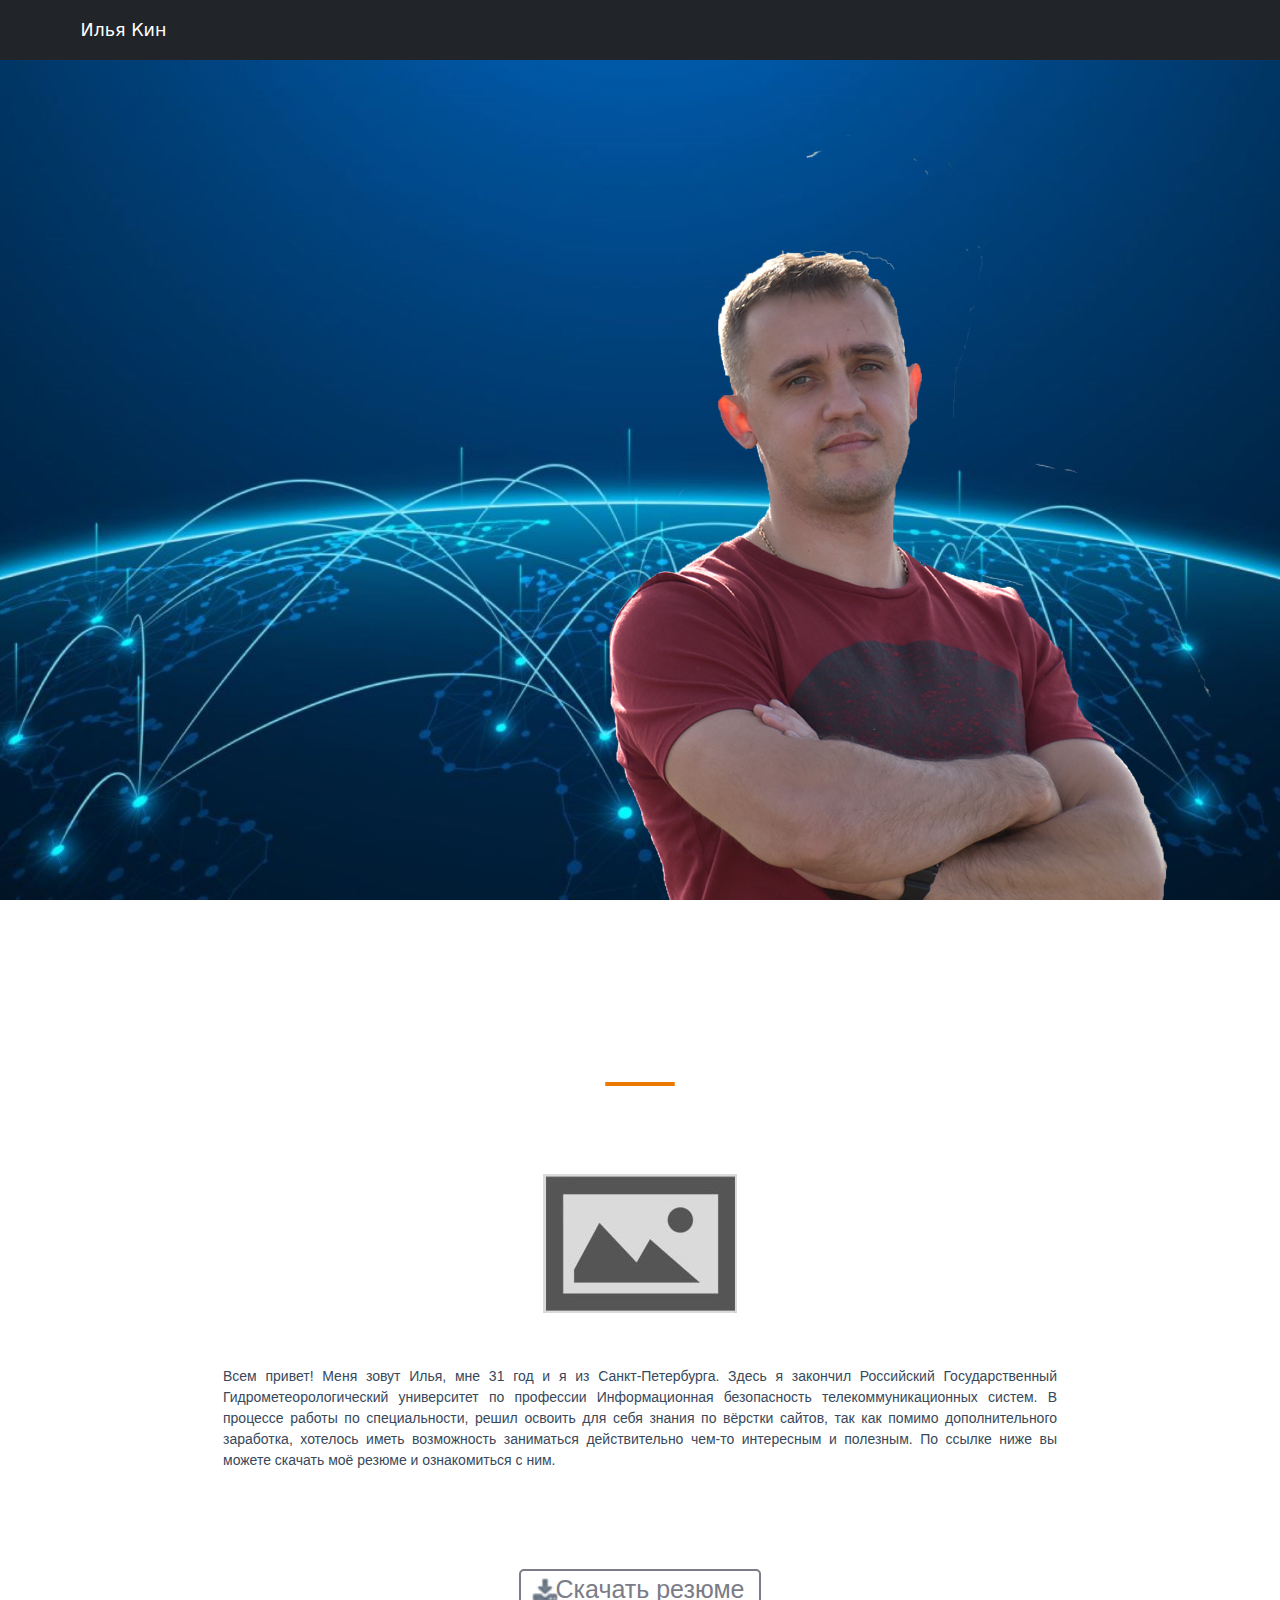
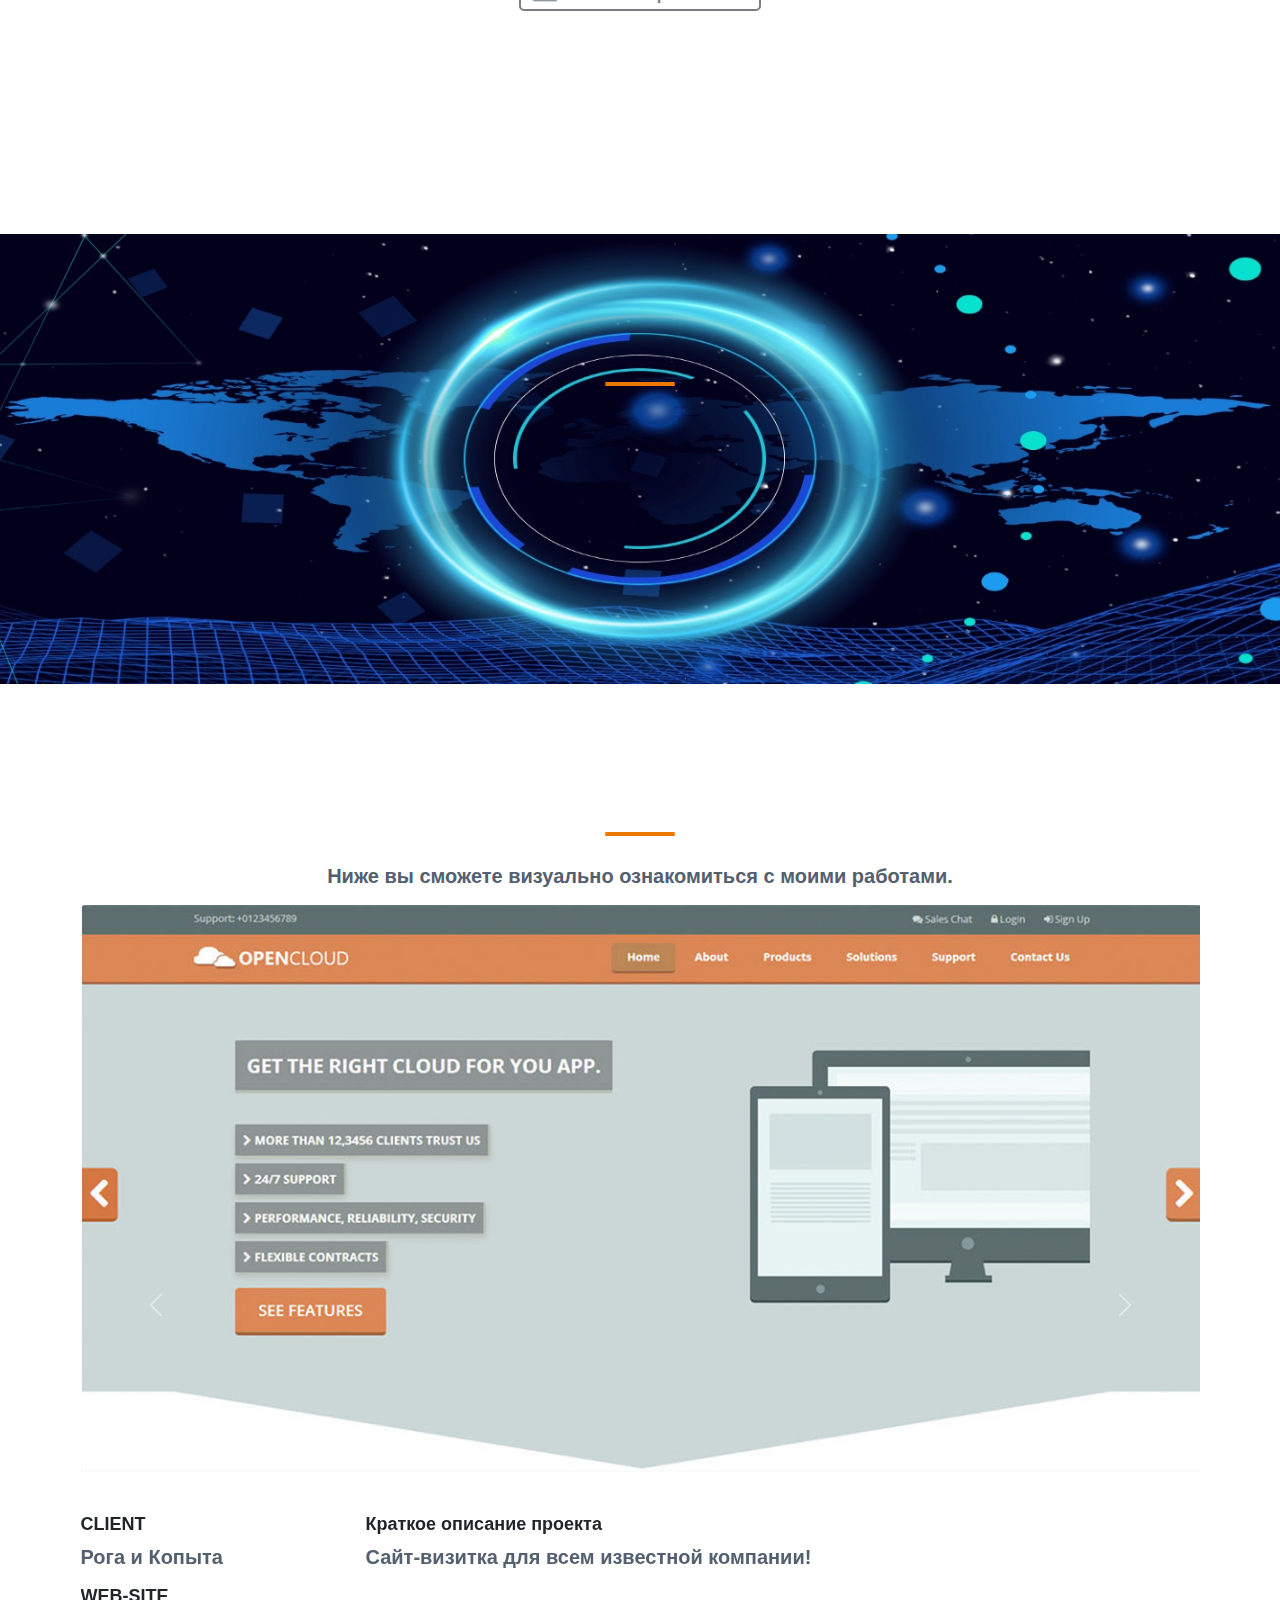
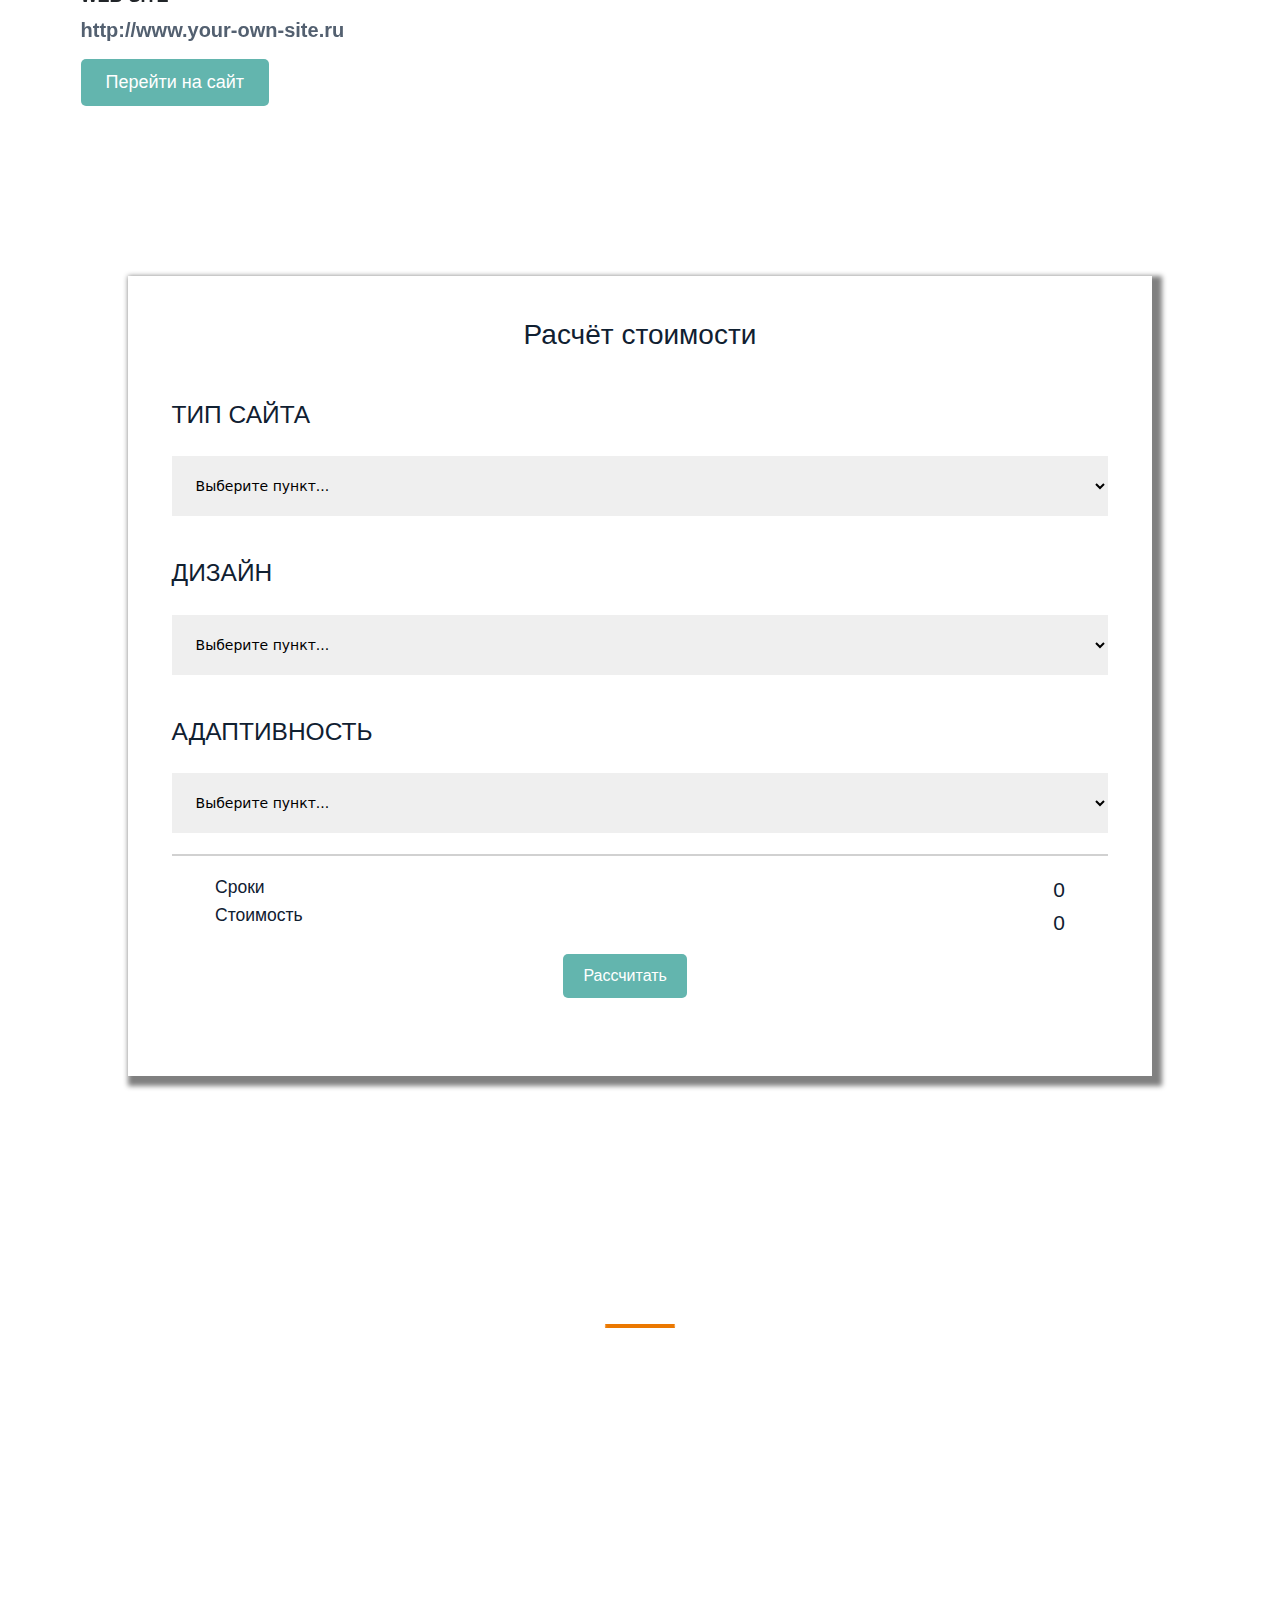
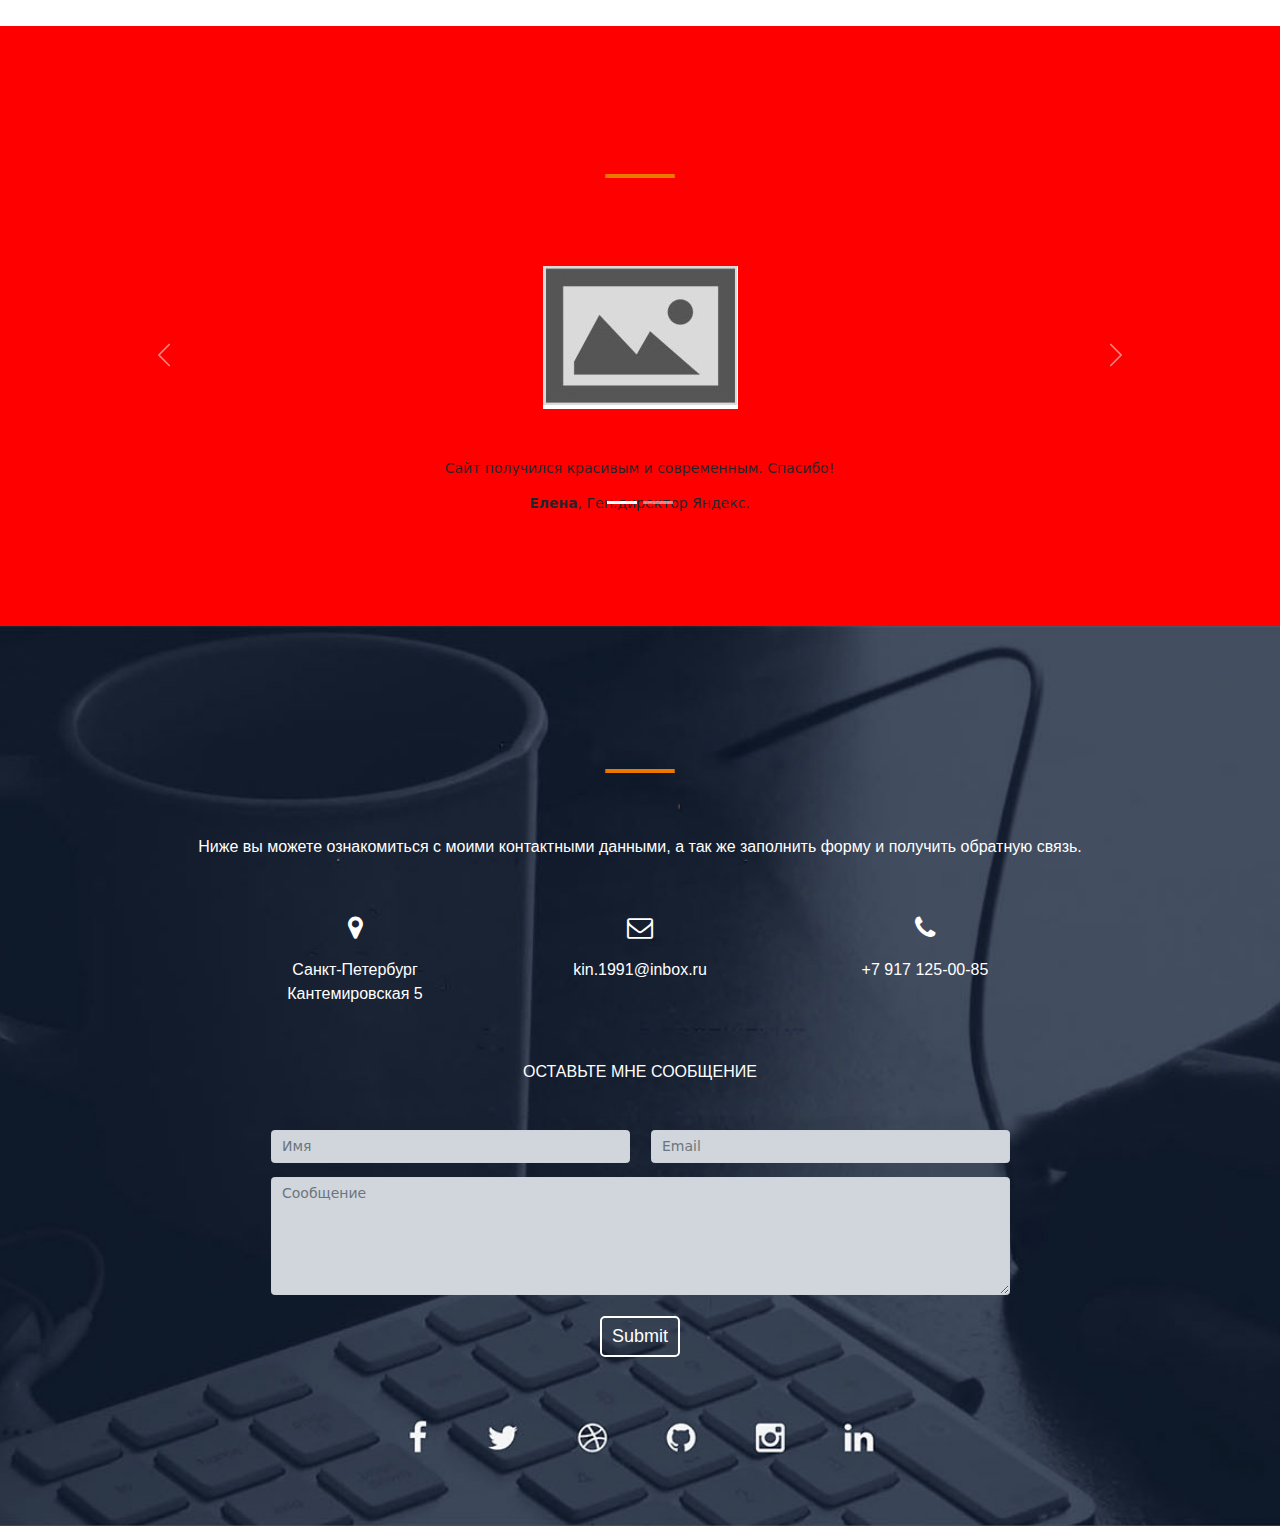
==== visit/index.html @ 59da2118 "cont" ====
<!DOCTYPE html>
<html lang="en">
<head>
    <meta charset="UTF-8">
    <meta name = "description" content = "Это моя первая страница">
    <title>Визитка</title>
    <link rel="stylesheet" href="css/reset.css">
    <link rel="stylesheet" href="css/bootstrap.min.css">
    <link rel="stylesheet" href="css/font-awesome.min.css">
    <link rel="stylesheet" href="css/magnific-popup.css">
    <link rel="stylesheet" href="css/animate.min.css">
    <link rel="stylesheet" href="css/style.css">
    <link rel="stylesheet" href="css/my_icons.css">
</head>
<body>
 
<header>
 <nav class="navbar menu navbar-expand-lg navbar-dark bg-dark fixed-top">
  <div class="container">
    <a class="navbar-brand active" href="#">Илья Кин</a>
    <button class="navbar-toggler" type="button" data-bs-toggle="collapse" data-bs-target="#navbarNav" aria-controls="navbarNav" aria-expanded="false" aria-label="Toggle navigation">
      <span class="navbar-toggler-icon"></span>
    </button>
    <div class="collapse navbar-collapse justify-content-end" id="navbarNav">
      <ul class="navbar-nav">
        <li class="nav-item">
          <a class="nav-link" href="#aboutme">Обо мне</a>
        </li>
        <li class="nav-item">
          <a class="nav-link" href="#services">Услуги</a>
        </li>
        <li class="nav-item">
          <a class="nav-link" href="#examples">Кейс</a>
        </li>
        <li class="nav-item">
          <a class="nav-link" href="#price">Прайс</a>
        </li>
        <li class="nav-item">
          <a class="nav-link" href="#feedback">Отзывы</a>
        </li>
        <li class="nav-item">
          <a class="nav-link" href="#contacts">Контакты</a>
        </li>
  
      </ul>
      </div>
    </div>
</nav>
  </header>
   <main> 
   <section class="main">
       <div class="container h-100"><div class="row align-items-center h-100 ">
           <div class="col-lg-6 mt-5 pt-5">
            <div class="title_container mt-5">
                <h1>Привет<br>Я Илья Кин</h1>
                <h4>Фулл стек веб-разработчик</h4>
                  <div class="row justify-content-center">
                  <form action="#aboutme" class="col-xxl-3 col-xl-4 mt-5 ">
                   <button>Обо мне</button>
                  </form>
        
                   <form action="#examples" class="col-xxl-3 col-xl-4 mt-5 ">
                   <button>Мои работы</button>
                  </form>
                  </div>   
            </div>

           </div>
       </div></div>
   </section>
    </main>
    

<button type="button" class="btn btn-primary modal-button" data-bs-toggle="modal" data-bs-target="#myModal">
  Launch demo modal
</button>

<div class="modal fade" id="myModal" tabindex="-1" aria-labelledby="exampleModalLabel" aria-hidden="true">
  <div class="modal-dialog modal-dialog-centered">
    <div class="modal-content">
      <div class="modal-header">
        <h5 class="modal-title" id="exampleModalLabel">Подожди, не уходи!</h5>
        <button type="button" class="btn-close" data-bs-dismiss="modal" aria-label="Close"></button>
      </div>
      <div class="modal-body">
        Не спеши уходить! Заполни форму для обратной связи и получи скидку на первый заказ!
      </div>
      <div class="modal-footer">
        <button type="button" class="btn btn-primary" data-bs-dismiss="modal">Ок</button>
      </div>
    </div>
  </div>
</div>
    <section class="about h-100 section" id="aboutme">
        <div class="container">
          <div class="row justify-content-center">
           <div class="col-xxl-2 mt-5 text-center">
            <div class="header mt-5 wow animate__animated animate__shakeX">ОБО МНЕ</div></div>  
         </div>
              <div class="row justify-content-center ">
              <div class="col-xxl-2 mt-3 text-center">
              <img class="underline mt-2" src="img\underline.png" alt="Упс"></div>
          </div>
          
          <div class="row justify-content-center  mt-5">
             <div class="col-xxl-2 text-center">
              <img class="about-foto mt-5 mb-2 animation-later image-link" src="img/default.jpg" data-src="img\foto1.jpg" href="img\foto1.jpg" alt="Упс">
          </div>
          </div>
          <div class="row justify-content-center">
             <div class="col-xxl-8 col-xl-9 col-lg-10 col-12  mt-5 text-around">
              <p align="justify">Всем привет! Меня зовут Илья, мне 31 год и я из Санкт-Петербурга. Здесь я закончил Российский Государственный Гидрометеорологический
              университет по профессии Информационная безопасность телекоммуникационных систем. В процессе работы по специальности, решил освоить
              для себя знания по вёрстки сайтов, так как помимо дополнительного заработка, хотелось иметь возможность заниматься действительно чем-то 
              интересным и полезным. По ссылке ниже вы можете скачать моё резюме и ознакомиться с ним.</p>
          </div>
        
          </div>
          <div class="row justify-content-center mt-5 "> <div class="col-xxl-3 mt-5 text-center"><button>Скачать резюме</button></div></div>
         </div>
    </section>
    
    <section class="skills h-50 section" id="services">
        <div class="container">
        
        <div class="row justify-content-center">
         <div class="col-xxl-2 mt-5 text-center">
            <div class="header_custom mt-5 wow animate__animated animate__shakeX">ЧТО Я УМЕЮ</div></div>  
         </div>
         
          <div class="row justify-content-center">
              <div class="col-xxl-2 mt-3 text-center">
              <img class="underline mt-2" src="img\underline.png" alt="Упс"></div>
          </div>
          
          <ul class="row justify-content-around mt-5 animation-custom-ul">
              <li class="col-3 text-center mt-5"><img src="img\note1.png" alt="Упс"><h2>Веб-дизайн</h2><p>Раработка дизайна вашего будущего сайта</p></li>
              <li class="col-3 text-center mt-5"><img src="img\scobki.png" alt="Упс"><h2>Разработка</h2><p>Вёрстка сайта с использование всех новейших API</p></li>
              <li class="col-3 text-center mt-5"><img src="img\racket.png" alt="Упс"><h2>CEO-оптимизация</h2><p>Поднятие вашего сайта в ТОПы поисковых систем</p></li>
              <li class="col-3 text-center mt-5"><img src="img\gramophon.png" alt="Упс"><h2>Маркетинг</h2><p>Реклама вышего сайта на сторонних площадках</p></li>
          </ul>
        </div>
    </section>
    
    <section class="examples section" id="examples">
        <div class="container">
            <div class="row justify-content-center">
         <div class="col-xxl-2 mt-5 text-center">
            <div class="header mt-5 wow animate__animated animate__shakeX">КЕЙСЫ</div></div>  
         </div>
         
          <div class="row justify-content-center">
              <div class="col-xxl-2 mt-3 text-center">
              <img class="underline mt-2" src="img\underline.png" alt="Упс"></div>
          </div>
          
          <div class="row justify-content-center"><div class="col-xxl-8 text-center mt-4">
             <p>Ниже вы сможете визуально ознакомиться с моими работами.</p>  
          </div></div>
          
    <div class="row">
        <div id="carouselExampleControls" class="carousel slide" data-bs-ride="carousel">
          <div class="carousel-inner">
            <div class="carousel-item active">
              <img src="img/workplace.jpg" class="d-block w-100 image-link" href="img/workplace.jpg" alt="...">
               <div class="row mt-5">
             <div class="col-3"><h3>CLIENT</h3><p>Рога и Копыта</p>
             <h3>WEB-SITE</h3><p>http://www.your-own-site.ru</p>
             <form action="http://www.google.com" target="_blank">
             <button class="site">Перейти на сайт</button>
             </form>
             </div>
             <div class="col-xxl-8 col-lg-9 offset-xxl-1"><h3>Краткое описание проекта</h3>
             <p>Сайт-визитка для всем известной компании!</p></div>
         </div>
            </div>
            <div class="carousel-item">
              <img src="img/case.jpg" class="d-block w-100 image-link" href="img/case.jpg" alt="...">
              <div class="row mt-5">
             <div class="col-3"><h3>CLIENT</h3><p>Яндекс</p>
             <h3>WEB-SITE</h3><p>http://www.yandex.ru</p>
             <form action="http://www.yandex.ru" target="_blank">
             <button class="site">Перейти на сайт</button>
             </form>
             </div>
             <div class="col-xxl-8 col-lg-9 offset-xxl-1"><h3>Краткое описание проекта</h3>
             <p>Сайт-визитка для всем известной компании!</p></div>
         </div>
            </div>
          </div>
          <button class="carousel-control-prev" type="button" data-bs-target="#carouselExampleControls"  data-bs-slide="prev">
            <span class="carousel-control-prev-icon" aria-hidden="true"></span>
            <span class="visually-hidden">Предыдущий</span>
          </button>
          <button class="carousel-control-next" type="button" data-bs-target="#carouselExampleControls"  data-bs-slide="next">
            <span class="carousel-control-next-icon" aria-hidden="true"></span>
            <span class="visually-hidden">Следующий</span>
          </button>
        </div>
         </div>
           
        </div>
    </section>
    
    <section class="price section" id="price">
    <div class="container"><div class="row h-100 justify-content-center mt-5"><div class="col-xxl-10 col-11">
               <div class="price-form">
                <div class="row justify-content-center">
                    <div class="col-xxl-4 text-center mt-5 mb-5"><h2>Расчёт стоимости</h2></div>
                </div>
                <div class="row justify-content-center"><div class="col-xxl-10 col-11  mb-4"> 
                     <h3>ТИП САЙТА</h3>
                      <select class="selector" name="type_site" id="typ_site">
                       <option disabled selected>Выберите пункт...</option>
                        <option value="1">Визитка</option>
                        <option value="2" >Онлайн-магазин</option>
                 </select>
                                   
                  <h3 class="mt-5">ДИЗАЙН</h3>
                <select class="selector" name="type_site" id="design_site">
                <option disabled selected>Выберите пункт...</option>
            <option value="1">Модерн</option>
            <option value="2">Олд-скул</option>
                </select>
                                                   
                  <h3 class="mt-5">АДАПТИВНОСТЬ</h3>
                <select class="selector" name="type_site" id="cross_site">
                <option disabled selected>Выберите пункт...</option>
            <option value="1">Компьютер</option>
            <option value="2">Смартфон</option>
                </select>
           
                 <img class="d-block w-100 mt-4" src="img\line.png" alt="Упс">
            
                   </div></div>
                  <div class="row justify-content-center">
                  <div class="col-xxl-2 col-xl-3 col-lg-4 col-md-5 col-8 mb-4"> 
                   <h5>Сроки</h5>
                   <h5>Стоимость</h5>
                   </div>
                   <div class="col-2 offset-xxl-6 offset-xl-5 offset-lg-4 offset-md-3 offset-1  text-end">
                   <h4 id="days">0</h4>
                   <h4 id="cost">0</h4>
                   </div>
                   
                   </div>
                   <div class="row justify-content-center"><div class="col-2">
             
             <button id="calc">Рассчитать</button>
           </div>
                   </div>
                   </div></div>
                   </div></div>
               
    </section>
    
    <section class="statistics h-50">
     <div class="container h-50">
        <div class="row justify-content-center">
         <div class="col-xxl-4 mt-5 text-center">
            <div class="header_custom mt-5 wow animate__animated animate__shakeX">НЕМНОГО СТАТИСТИКИ</div></div>  
         </div>
         
          <div class="row justify-content-center">
              <div class="col-xxl-2 mt-3 text-center">
              <img class="underline mt-2" src="img\underline.png" alt="Упс"></div>
          </div>
          
          <ul class="row justify-content-around mt-5 animation-custom-ul">
              <li class="col-3 text-center mt-5"><img src="img/smile.png" alt="Упс"><h2 class="mt-3">120</h2><p>СЧАСТЛИВЫХ КЛИЕНТОВ</p></li>
              <li class="col-3 text-center mt-5"><img src="img/scobki.png" alt="Упс"><h2 class="mt-3">4,600</h2><p>ЧАСОВ РАБОТЫ</p></li>
              <li class="col-3 text-center mt-5"><img src="img/ok.png" alt="Упс"><h2 class="mt-3">340</h2><p>ПРОЕКТОВ ЗАВЕРШЕНО</p></li>
              <li class="col-3 text-center mt-5"><img src="img/kubok.png" alt="Упс"><h2 class="mt-3">23</h2><p>НАГРАД ПОЛУЧЕНО</p></li>
          </ul>
        </div>
    </section>
    
    <section class="comments section" id="feedback">
        <div class="container">
          <div class="row justify-content-center">
           <div class="col-xxl-2 mt-5 text-center">
            <div class="header mt-5 wow animate__animated animate__shakeX">ОТЗЫВЫ</div></div>  
         </div>
         
          <div class="row justify-content-center ">
              <div class="col-xxl-2 mt-3 text-center">
              <img class="underline mt-2" src="img\underline.png" alt="Упс"></div>
          </div>
<div id="carouselExampleIndicators" class="carousel slide" data-bs-ride="carousel">
  <div class="carousel-indicators">
    <button type="button" data-bs-target="#carouselExampleIndicators" data-bs-slide-to="0" class="active" aria-current="true" aria-label="Slide 1"></button>
    <button type="button" data-bs-target="#carouselExampleIndicators" data-bs-slide-to="1" aria-label="Slide 2"></button>
  </div>
  <div class="carousel-inner">
    <div class="carousel-item active">
             <div class="row justify-content-center  mt-5">
             <div class="col-xxl-2 text-center">
              <img class="about-foto mt-5 mb-2 animation-later" src="img/default.jpg" data-src="img/fotka.png" alt="Упс">
          </div>
          </div>
          <div class="row justify-content-center">
             <div class="col-xxl-8 text-center  mt-5">
              <p>Сайт получился красивым и современным. Спасибо!</p>
              <p><b>Елена</b>, Ген.директор Яндекс.</p>
          </div>
        
          </div>
    </div>
    <div class="carousel-item">
             <div class="row justify-content-center  mt-5">
             <div class="col-xxl-2 text-center">
              <img class="about-foto mt-5 mb-2 animation-later" src="img/default.jpg" data-src="img/fotka.png" alt="Упс">
          </div>
          </div>
          <div class="row justify-content-center">
             <div class="col-xxl-8 text-center  mt-5">
              <p>Большое спасибо Илье за скорость и качество выполнения своей работы!</p>
              <p><b>Сергей</b>, Ген.директор Рога и Копыта.</p>
          </div>
        
          </div>
     
    </div>
  </div>
  <button class="carousel-control-prev" type="button" data-bs-target="#carouselExampleIndicators"  data-bs-slide="prev">
    <span class="carousel-control-prev-icon" aria-hidden="true"></span>
    <span class="visually-hidden">Предыдущий</span>
  </button>
  <button class="carousel-control-next" type="button" data-bs-target="#carouselExampleIndicators"  data-bs-slide="next">
    <span class="carousel-control-next-icon" aria-hidden="true"></span>
    <span class="visually-hidden">Следующий</span>
  </button>
</div>
   
         </div>
    </section>
    
    <section class="contacts h-100 section" id="contacts">
        <div class="container">
             <div class="row justify-content-center">
           <div class="col-xxl-2 mt-5 text-center">
            <div class="contacts_header mt-5 wow animate__animated animate__shakeX">МОИ КОНТАКТЫ</div></div>  
         </div>
         
          <div class="row justify-content-center ">
              <div class="col-xxl-2 mt-3 text-center">
              <img class="underline mt-2" src="img\underline.png" alt="Упс"></div>
          </div>
          <div class="row justify-content-center mt-5">
              <div class="col-xxl-6 text-center">
                  <p>Ниже вы можете ознакомиться с моими контактными данными, а так же заполнить форму и получить обратную связь.</p>
                  </div></div>
        
        <div class="row justify-content-center mt-5">
               <div class="col-xxl-2 col-xl-3 col-4 text-center">
               <a href="#map"><i class="custom-icon fa fa-map-marker" aria-hidden="true"></i>
                    <p>Санкт-Петербург<br>Кантемировская 5</p></a></div>
                <div class="col-xxl-2 col-xl-3 col-4  text-center">
                    <a href="mailto:kin.1991@inbox.ru"><i class="custom-icon fa fa-envelope-o" aria-hidden="true"></i>
                    <p>kin.1991@inbox.ru</p></a></div>
                
            <div class="col-xxl-2 col-xl-3 col-4  text-center">
                <a href="tel:+79171250085"><i class="custom-icon fa fa-phone" aria-hidden="true"></i>
                    <p>+7 917 125-00-85</p></a></div>
            </div>
            <div class="row justify-content-center mt-5">
                <div class="col-xxl-3 text-center mb-5">
                    <h4>ОСТАВЬТЕ МНЕ СООБЩЕНИЕ</h4>
                </div></div>
            <form action="php/mail.php" id="send_msg" method="post">
              <div class="row justify-content-center ">
                <div class="col-4">
                  <input type="text" name="name" class="form-control" id="inputName" form="send_msg" placeholder="Имя" required>
                </div>
                
                <div class="col-4">
                  <input type="email" name="email" class="form-control" id="inputEmail" form="send_msg" placeholder="Email" required>
                </div>
              
              <div class="col-8 mt-3">
                  <textarea type="text" name="message" rows="5" class="form-control textarea_custom" id="inputmsg" placeholder="Сообщение"></textarea>
              </div>
              </div>
            <div class="row justify-content-center mt-4">
                <div class="col-xxl-2 text-center">
                    <input class="button-send" type="submit" form="send_msg">
                </div></div>
            
            </form>
        </div>
    </section>
    <section class="map" id="map">
        <div class="container-fluid"><div class="row">
                        <script type="text/javascript" charset="utf-8" async src="https://api-maps.yandex.ru/services/constructor/1.0/js/?um=constructor%3A9e91bceaf6cd651759b70d5b9f136bebab8f37e1199b8d02c3102f652416fc5f&amp;width=100%25&amp;height=488&amp;lang=ru_RU&amp;scroll=false"></script>

        </div></div>
    </section>
    

<script src="js/jquery-3.6.0.min.js"></script>
<script src="js/bootstrap.bundle.min.js"></script>
<script src="js/jquery.magnific-popup.min.js"></script>
<script src="js/wow.min.js"></script>
<script>new WOW().init()</script>
<script src="js/myScript1.js"></script>    
</body>
</html>
---- visit/css/style.css ----
nav{
    width: 100%;
    color: #fff;
    height: 60px;
    background-color: #344051;
    position: fixed;
    z-index: 5;
}

.logo{
    font-family: "Arial", sans-serif;
    line-height: 60px;
    font-size: 28px;
    color: #fff;
    float: left;
    -webkit-animation: comming 2s ease;
    -o-animation: comming 2s ease;
    animation: comming 2s ease;
}
.menu{
    float: left;
}
.modal-button{
    visibility: hidden;    
}

.menu li{
    float: left;
    color: #fff;
    font-size: 14px;
    font-family: "Arial", sans-serif;
    margin-right: 40px;
    line-height: 60px;
    text-transform: uppercase;
    opacity: 0;
    -webkit-animation: menuComing 0.2s ease forwards;
    -o-animation: menuComing 0.2s ease forwards;
    animation: menuComing 0.2s ease forwards;
}
.menu li a{
    transition: all 0.5s;
    color: #fff;
    transform: scale(1);
    display: inline-block;
    text-decoration: none;
}
.menu li a:visited{
    color: #fff;    
}
.menu li a:hover{
    color: #f29417;
}
.menu li a:active{
    transform: scale(1.5);
}
.white-btn{
    color: white;
}
@keyframes comming{
    from{
        opacity: 0;
    }
    to{
        opacity: 1;
    }
}
@keyframes menuComing{
    from{
        margin-top: -80px;
       opacity: 0;
    }
    to{
       margin-top: 0px;
        opacity: 1;
    }
}
.menu li:nth-child(2){
    animation-delay: 0.2s;
}
.menu li:nth-child(3){
    animation-delay: 0.4s;
}
.menu li:nth-child(4){
    animation-delay: 0.6s;
}
.menu li:nth-child(5){
    animation-delay: 0.8s;
}
.menu li:nth-child(6){
    animation-delay: 1.0s;
}
main{
    width: 100%;
    height: 100%;
}

.main{
    width: 100%;
    height: 100%;
    min-height: 540px;
    background: url(../img/boy1.png) 90% 100%/auto 85% no-repeat, url(../img/bg.jpg) center/cover no-repeat;
}
.title_container{
    color: #fff;
    text-align: center;
    font-family: Arial, sans-serif;
    
    opacity: 0;
    -webkit-animation: titleComing 1s ease forwards;
    -o-animation: titleComing 1s ease forwards;
    animation: titleComing 1s ease forwards;
    -webkit-animation-delay: 1.2s;
    -o-animation-delay: 1.2s;
    animation-delay: 1.2s;
}
.title_container h1{
    color: #fff;
    font-size: 72px;
    font-weight: bold;
}
.title_container h4{
    margin-top: 35px;
    font-size: 16px;
    font-weight: bold;
}
.title_container button{
    margin-right: 15px;
    height: 40px;
    border: 2px solid #fff;
    color: #fff;
    border-radius: 5px;
    background: none;
    font-size: 15px;
    font-weight: bold;
    padding: 0px 16px;
    transition: all 0.2s;
    transform: scale(1);
}

.title_container button:hover{
    background: #344051;
    color: white;
}
.title_container button:active{
    transform: scale(1.3);
}
@keyframes titleComing{
    from{
        margin-left: -500px;
       opacity: 0;
    }
    to{
       margin-left: 0px;
        opacity: 1;
    }
}
@media (max-width: 991px){
    .title_container,.title_container h1, .title_container h4, .title_container button{
        position: relative;
        z-index: 3;
    } 
    .main{
        position: relative;
    }
    .main::after{
        content: "";
        top: 0;
        bottom: 0;
        left: 0;
        right: 0;
        position: absolute;
        background: rgba(0,0,0,0.4);
    }
}
   
.header {
    font-family: "Arial", sans-serif;
    font-size: 25px;
    font-weight: bold;
    color: #263244;
    }

.about{
    min-height: 800px;
}
.about p{
    color: #38485b;
    font-family: Arial, sans-serif;
    font-size: 14px;
}
.about button{
   
    background: none;
    line-height 45px;
    font-family: "Franklin Gothic Medium", sans-serif;
    font-size: 25px;
    color: #7b7c88;
    padding-left: 35px;
    padding-right: 15px;
    background: url(../img/icon.png) 5% 50%/auto 70% no-repeat;
    border: 2px solid;
    border-radius: 5px;
}


.skills{
    background: url(../img/bg-skills.jpg) center/cover no-repeat;
    min-height: 450px;
    
}

.header_custom{
    font-family: "Arial", sans-serif;
    font-size: 25px;
    font-weight: bold;
    color: white;
    
}

.skills h2{
    font-size: 15px;
    font-weight: bold;
    margin-top: 30px;
    margin-bottom: 15px;
    color: white;
}
.skills p{
    font-family: "Franklin Gothic Medium", sans-serif;
    font-size: 14px;
    color: white;
    font-weight: bold;
}

.examples{
    height: 1150px;
}
.examples p{
    font-family: Calibri, sans-serif;
    font-size: 20px;
    color: #536070;
    font-weight: bold;
}
.examples h3{
    font-size: 18px;
    font-family: "Franklin Gothic Medium", sans-serif;
    font-weight: bold;
}
.examples span{
    font-size: 16px;
    font-family: Calibri, sans-serif;
    color: #536070;
}
.site{
    border-radius: 5px;
    background-color: #63b5ae;
    padding: 10px 25px;
    color: #fff;
    font-size: 18px;
    font-family: "Franklin Gothic Medium", sans-serif;
    transform: scale(1);
}
.site:hover{
    background: aqua;
}
.site:active{
    transform: scale(1.3);
}
.price{
    height: 90%;
    min-height: 900px;
}
.price-form{    
    height: 800px;
    box-shadow: 5px 5px 5px 5px grey;
}
.price h2{
    color: #102031;
    font-family: "Franklin Gothic Medium", sans-serif;
}
.price h3{
    
    color: #102031;
    font-family: "Franklin Gothic Medium", sans-serif;
}
.price h5{
    color: #102031;
    font-family: "Franklin Gothic Medium", sans-serif;
}
.price h4{
    color: #102031;
    font-family: "Franklin Gothic Medium", sans-serif;
}
select{
    padding-left: 20px;
    margin-top: 20px;
    width: 100%;
    height: 60px;
    background-color: #efefef;
}
.price button{
    border-radius: 5px;
    background-color: #63b5ae;
    padding: 10px 20px;
    color: #fff;
    font-size: 16px;
    font-family: "Franklin Gothic Medium", sans-serif;
    transform: scale(1);
}
.price button:hover{
    background: aqua;
}
.price button:active{
    transform: scale(1.3);
}
.statistics{
    background: url(../img/stat-bg.jpg) center/cover no-repeat;
    min-height: 450px;
    background-attachment: fixed;
}
.statistics h2{
    color: white;
    font-size: 28px;
    font-weight: bold;  
}
.statistics p{
    color: white;
    font-size: 12px;
}
.animation-custom-ul{
    opacity: 0;
}
.animation-custom-ul.show{
    opacity: 1;
    transition: opacity 1s;
}
.comments{
    height: 60%;
    min-height: 600px;
    background-color: red;
}
.custom_tochki{
    margin-right: 7px;
}
.contacts{
    background: url(../img/bg-contacts.jpg) center/cover no-repeat;
    min-height: 840px;
}
.contacts_header{
    color:#fff;
    font-family: "Franklin Gothic Medium", sans-serif;
    font-size: 22px;
    font-weight: bold;
}
.contacts p{
    margin-top: 15px;
    color:#fff;
    font-size: 16px;
    font-family: Calibri, sans-serif;
    text-decoration: none;
    
}
.contacts a{
    text-decoration: none;
    color:#fff;
}
.custom-icon{
    color: #fff;
    font-size: 26px;
}
.contacts h4{
    color: #fff;
    font-size: 16px;
    font-family: "Franklin Gothic", sans-serif;
}
.contacts input{
   
    background: #d0d6dc;
    
    
}
.textarea_custom{
    background: #d0d6dc;
    
}
input.button-send{
    padding: 5px 10px; 
    border: 2px solid #fff;
    border-radius: 5px;
    background: rgba(0, 0, 0, 0);
    color: #fff;
    font-size: 18px;
    font-family: "Franklin Gothic Medium", sans-serif;
    transform: scale(1);
}
input.button-send:hover{
    background: aqua;
}
input.button-send:active{
    transform: scale(1.2);
}
---- visit/css/my_icons.css ----
@font-face {
  font-family: 'icomoon';
  src:  url('fonts/icomoon.eot?dk638');
  src:  url('fonts/icomoon.eot?dk638#iefix') format('embedded-opentype'),
    url('fonts/icomoon.ttf?dk638') format('truetype'),
    url('fonts/icomoon.woff?dk638') format('woff'),
    url('fonts/icomoon.svg?dk638#icomoon') format('svg');
  font-weight: normal;
  font-style: normal;
  font-display: block;
}

[class^="icon-"], [class*=" icon-"] {
  /* use !important to prevent issues with browser extensions that change fonts */
  font-family: 'icomoon' !important;
  speak: never;
  font-style: normal;
  font-weight: normal;
  font-variant: normal;
  text-transform: none;
  line-height: 1;

  /* Better Font Rendering =========== */
  -webkit-font-smoothing: antialiased;
  -moz-osx-font-smoothing: grayscale;
}

.icon-acorn-custom:before {
  content: "\e900";
}
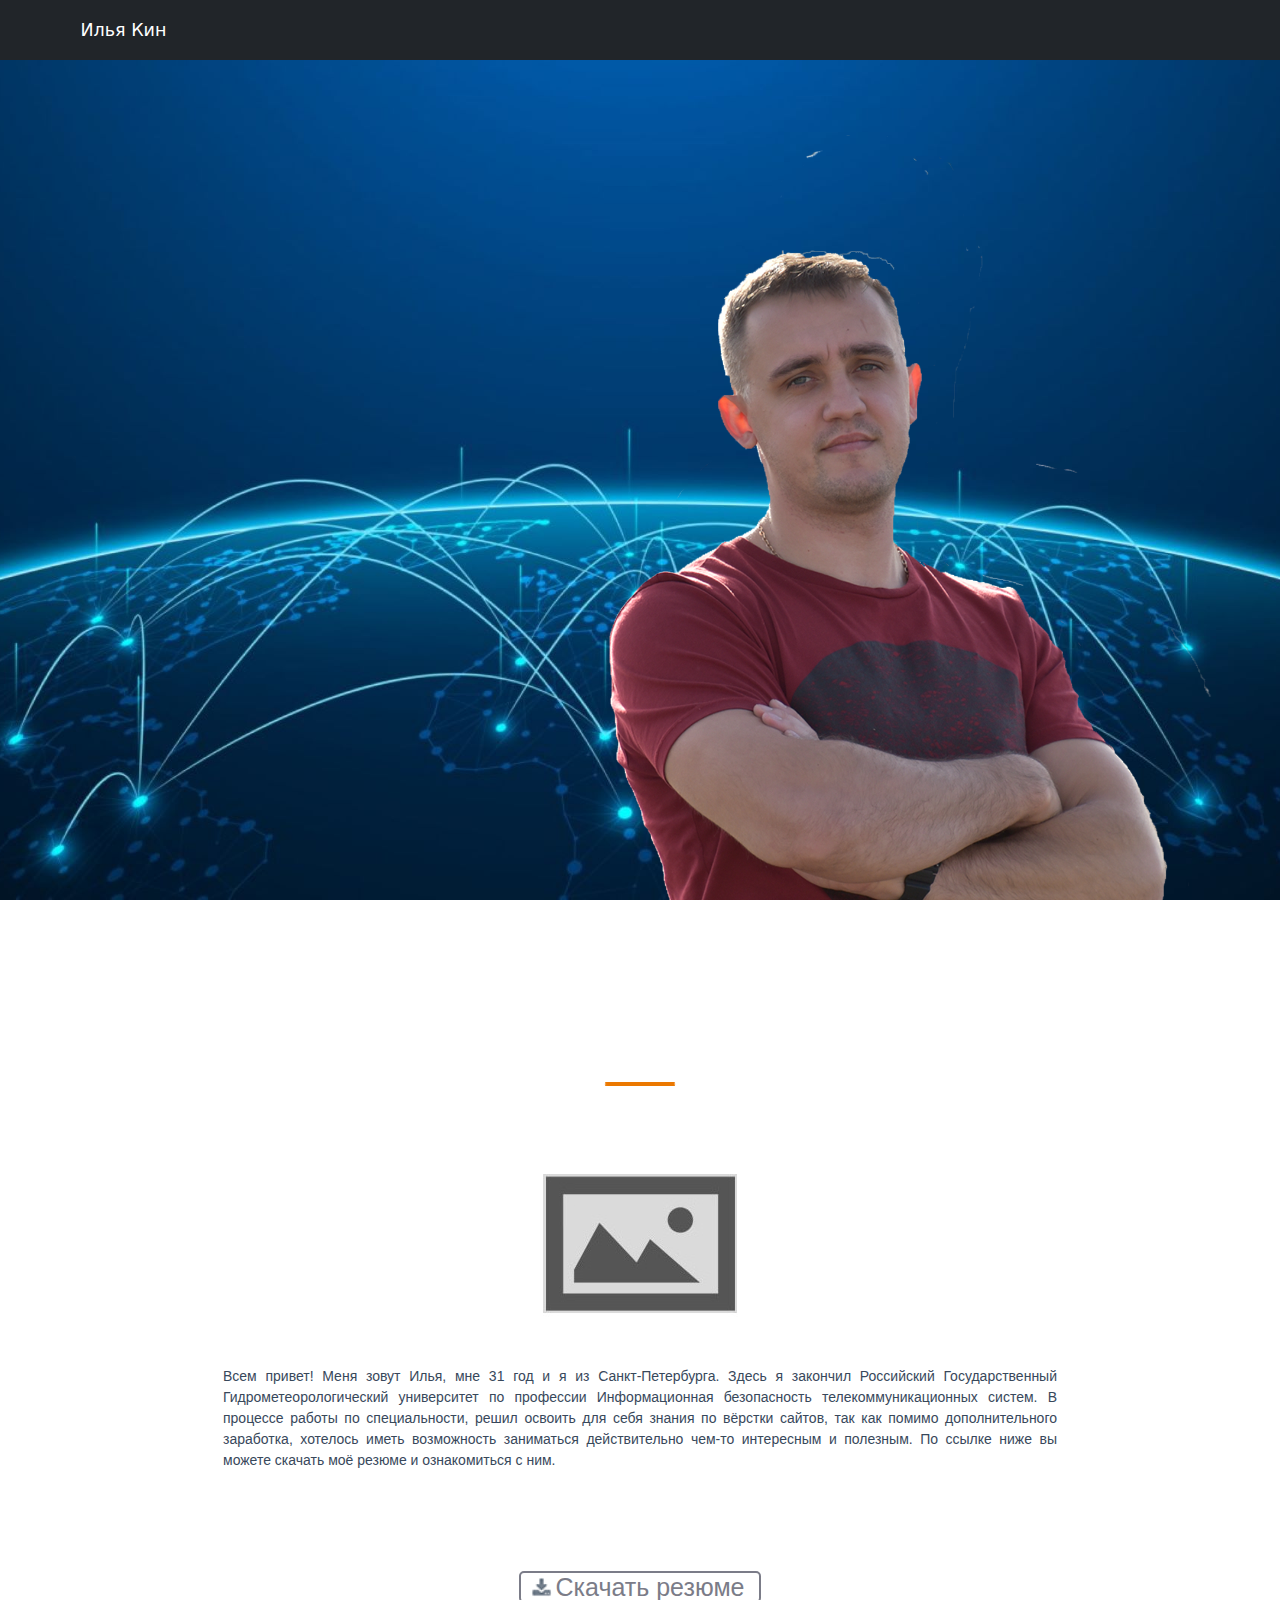
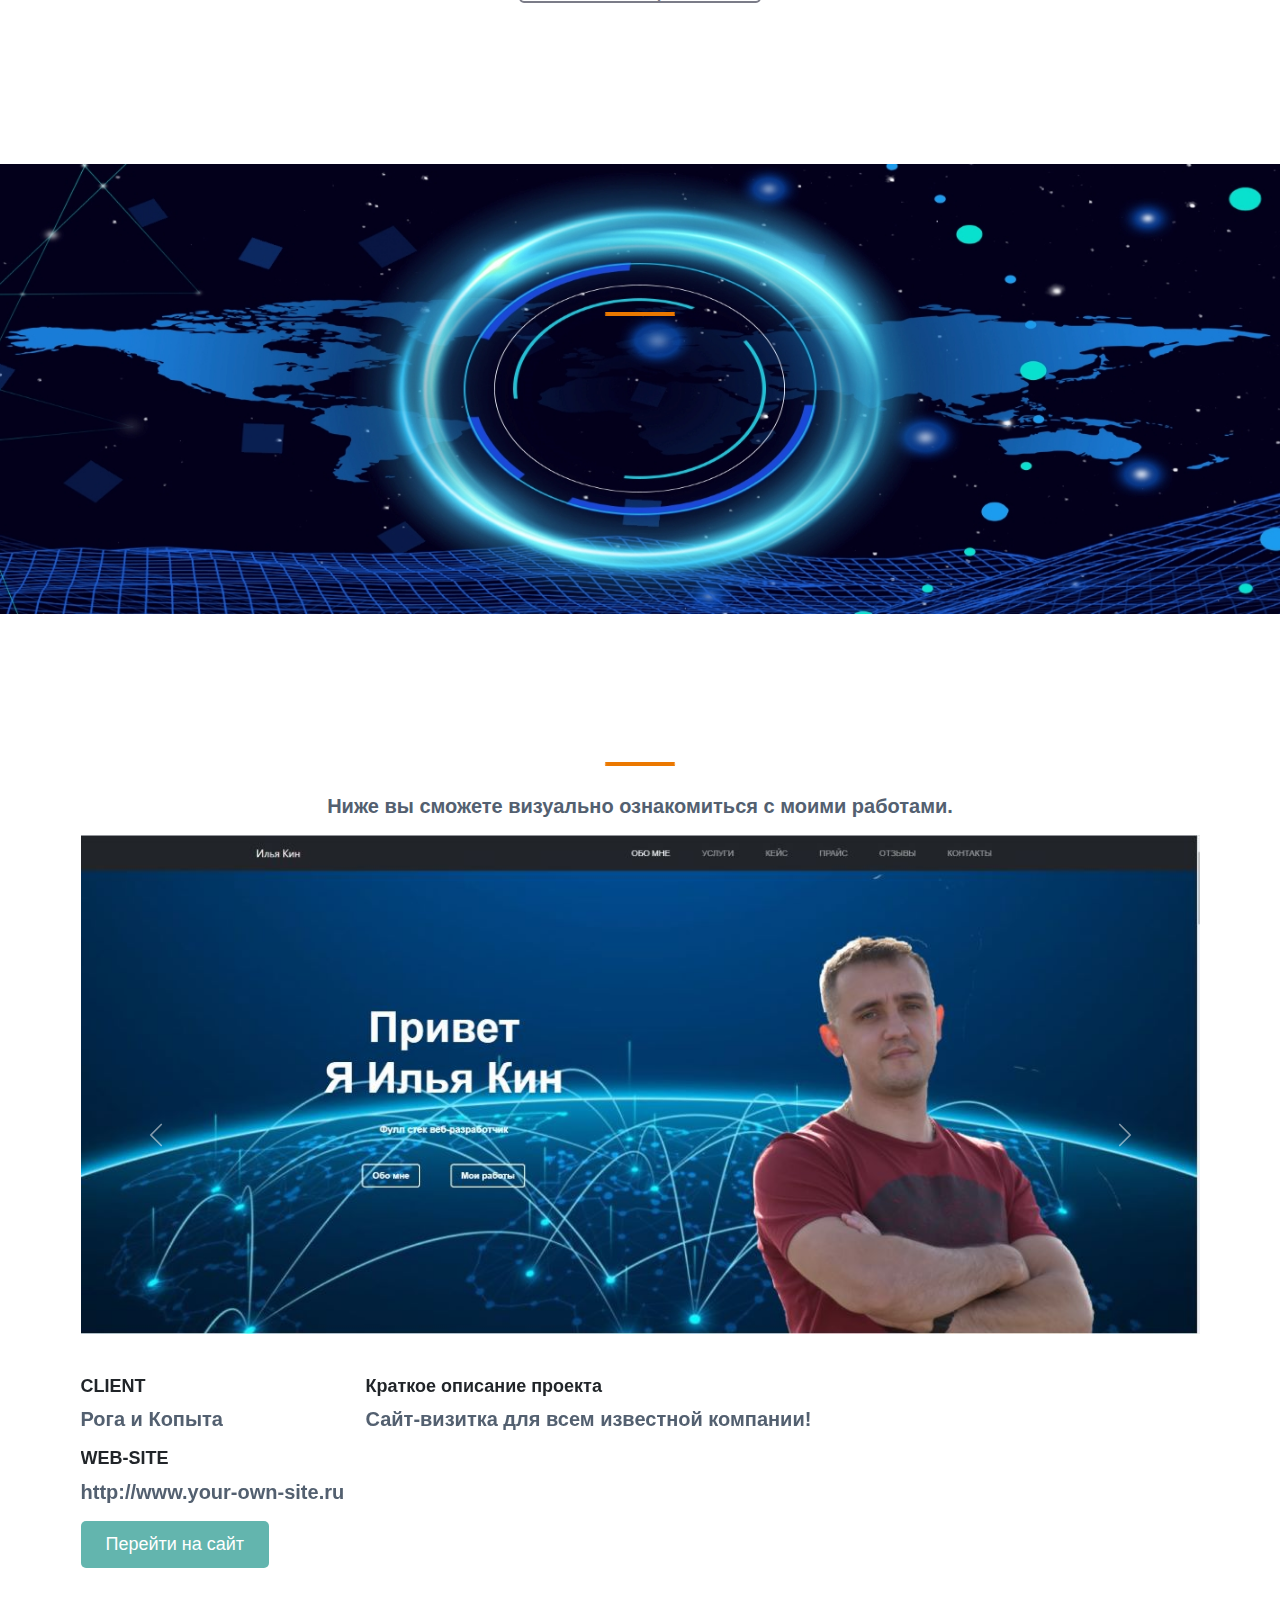
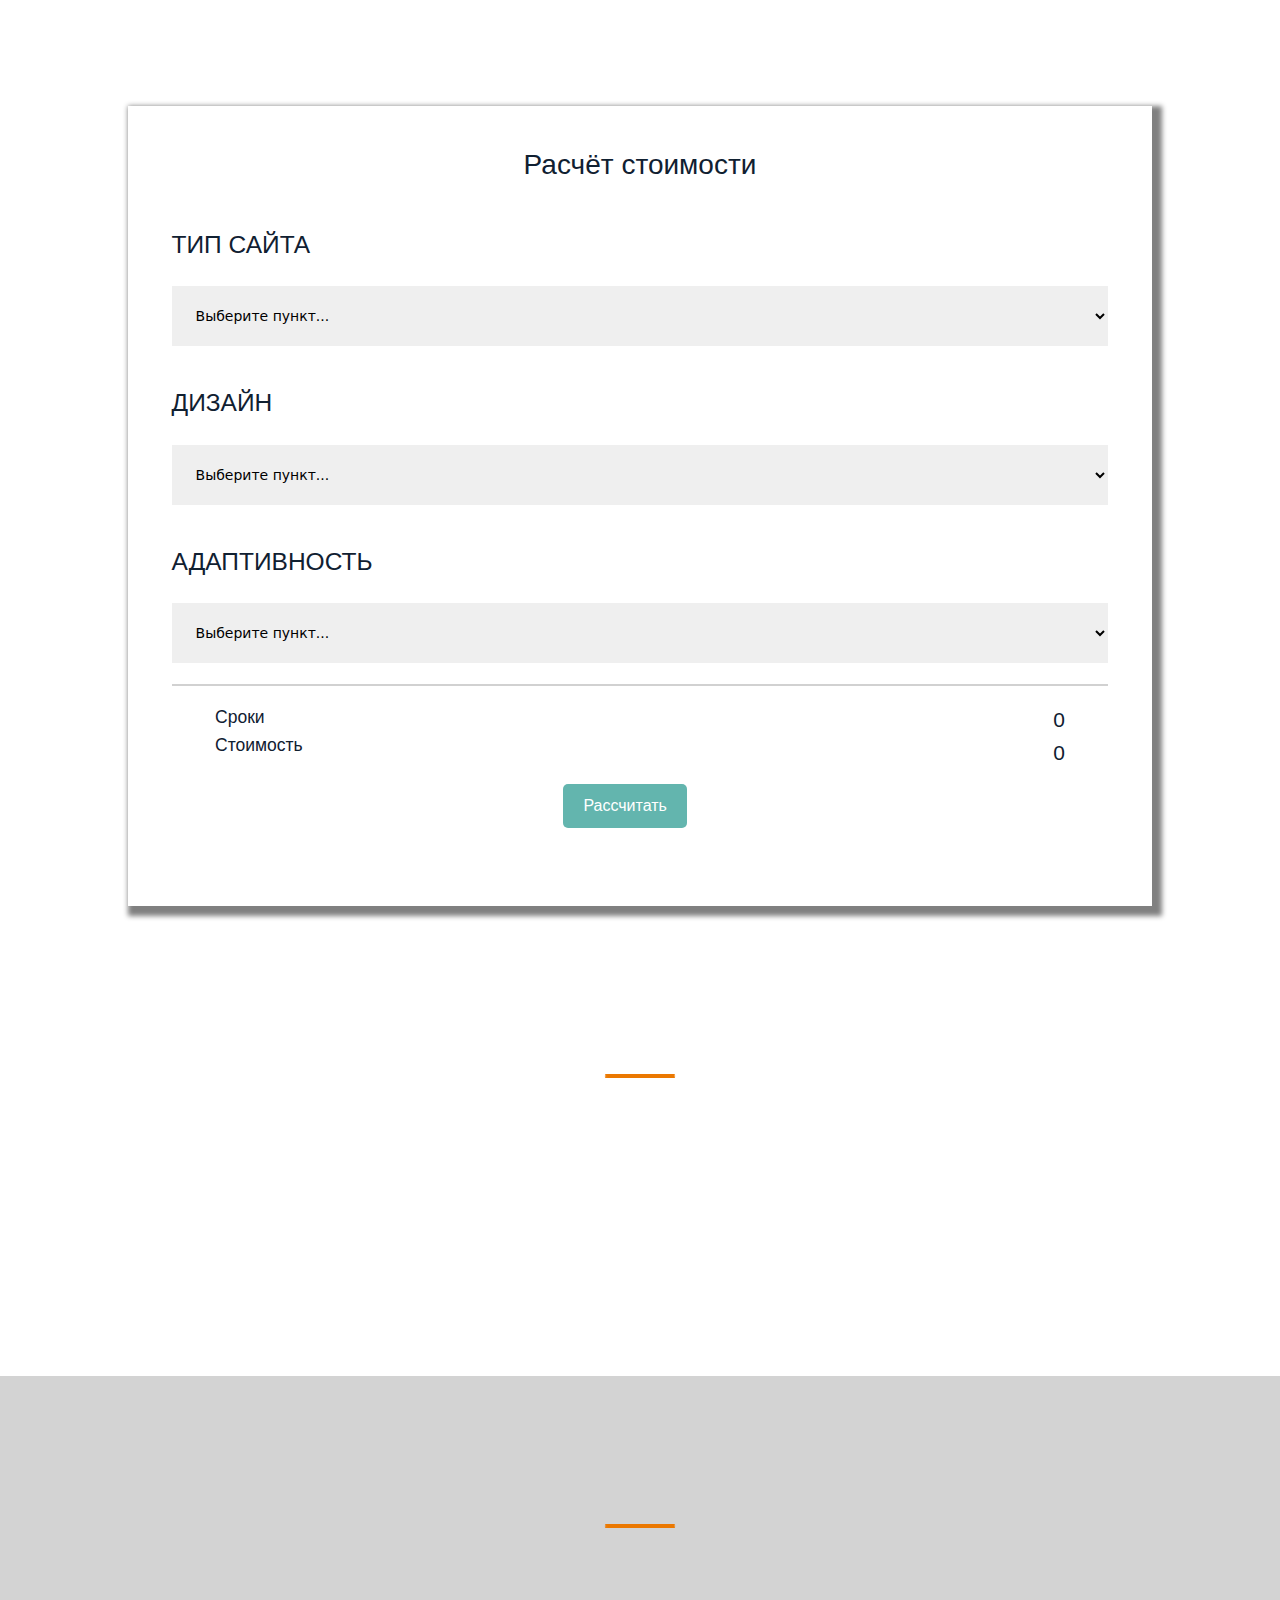
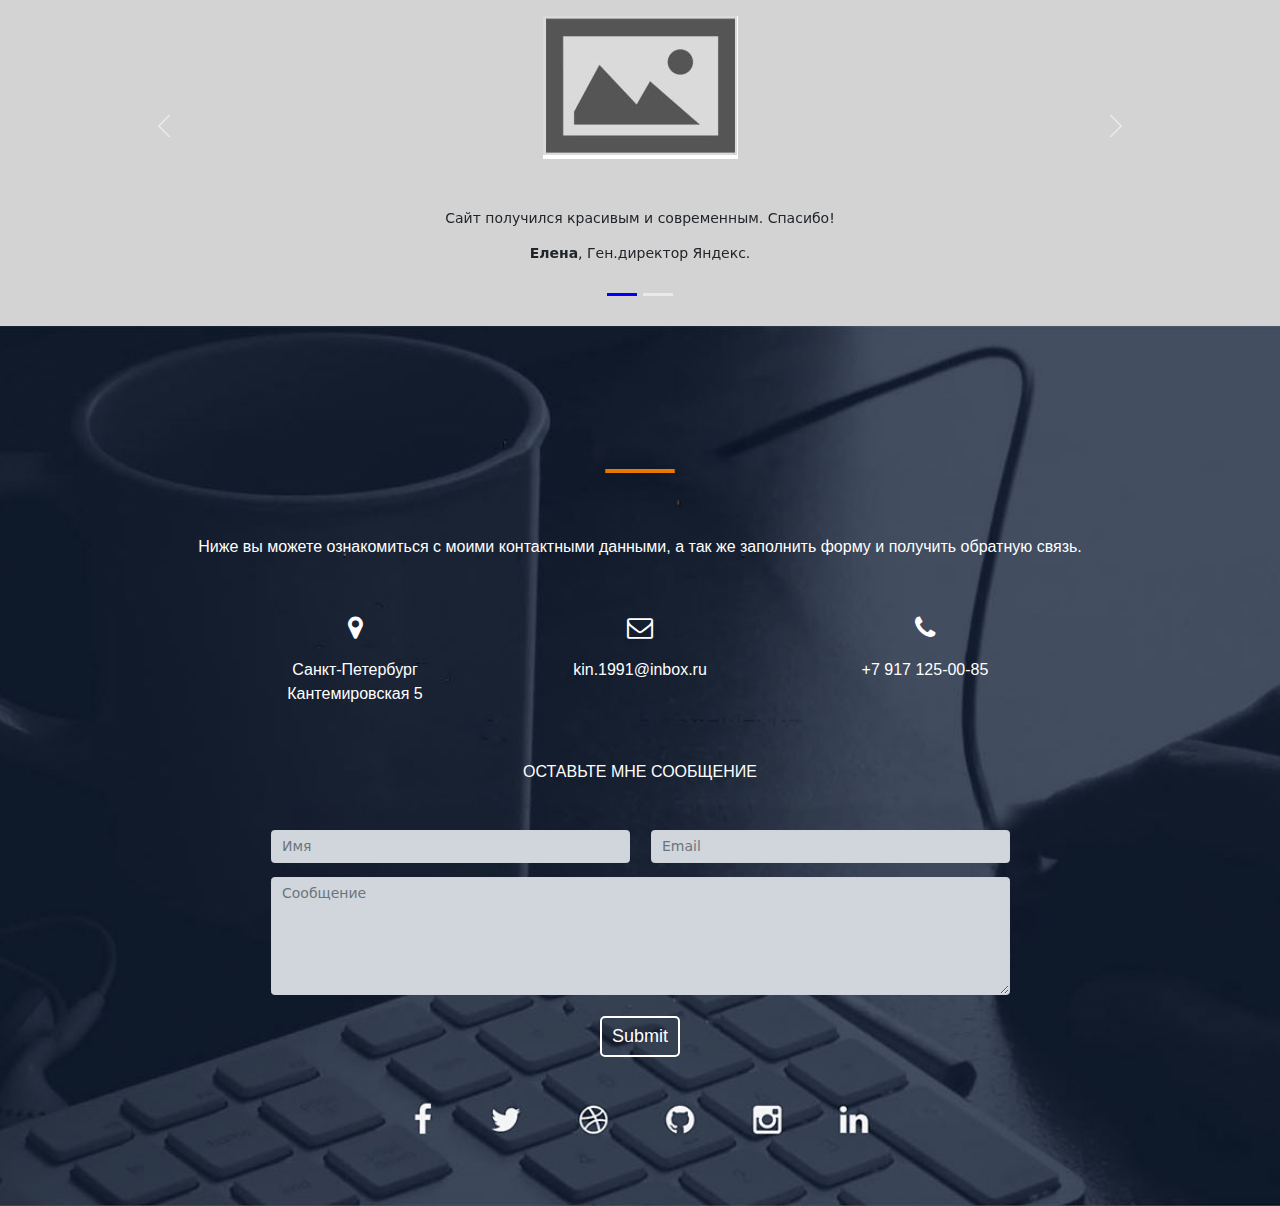
==== commit a12f0bd6: "final_version" ====
--- a/visit/index.html
+++ b/visit/index.html
@@ -53,20 +53,96 @@
            <div class="col-lg-6 mt-5 pt-5">
             <div class="title_container mt-5">
                 <h1>Привет<br>Я Илья Кин</h1>
-                <h4>Фулл стек веб-разработчик</h4>
+                <h4>Фулл-стек веб-разработчик</h4>
                   <div class="row justify-content-center">
-                  <form action="#aboutme" class="col-xxl-3 col-xl-4 mt-5 ">
-                   <button>Обо мне</button>
-                  </form>
-        
-                   <form action="#examples" class="col-xxl-3 col-xl-4 mt-5 ">
-                   <button>Мои работы</button>
-                  </form>
+<button type="button" class="btn btn-primary col-3 mt-5 " data-bs-toggle="modal" data-bs-target="#feedbackModal">
+  Обратная связь
+</button>
+                    <a href="#examples">
+                    <button class="btn btn-primary col-3 mt-5">Мои работы</button>
+                    </a>
+ 
                   </div>   
             </div>
+            
+<button type="button" class="btn btn-primary d-none" data-bs-toggle="modal" data-bs-target="#modalSendMsg" id="modalSendMsgButton">
+  Launch demo modal
+</button>
+
+<div class="modal fade" id="modalSendMsg" tabindex="-1" aria-labelledby="exampleModalLabel" aria-hidden="true">
+  <div class="modal-dialog modal-dialog-centered">
+    <div class="modal-content">
+      <div class="modal-header">
+        <h5 class="modal-title" id="exampleModalLabel">Спасибо за проявленный интерес!</h5>
+        <button type="button" class="btn-close" data-bs-dismiss="modal" aria-label="Close"></button>
+      </div>
+      <div class="modal-body">
+        Я свяжусь с вами в течении 10 минут.
+      </div>
+      <div class="modal-footer">
+        <button type="button" class="btn btn-primary" data-bs-dismiss="modal" >Ок</button>
+      </div>
+    </div>
+  </div>
+</div>     
+<div class="modal fade" id="feedbackModal" tabindex="-1" aria-labelledby="feedbackModalLabel" aria-hidden="true">
+  <div class="modal-dialog modal-dialog-centered">
+    <div class="modal-content">
+      <div class="modal-header">
+        <h5 class="modal-title" id="feedbackModalLabel">Форма обратной связи</h5>
+        <button type="button" class="btn-close" data-bs-dismiss="modal" aria-label="Close"></button>
+      </div>
+      <div class="modal-body">
+<form action="php/hotmail.php" method="post" id="hotForm">
+ <div class="row mb-3">
+    <label for="clientName" class="col-sm-2 col-form-label">Имя</label>
+    <div class="col-sm-10">
+      <input type="text" name="hotName" class="form-control" id="clientName" required>
+    </div>
+  </div>
+  <div class="row mb-3">
+    <label for="inputEmail" class="col-sm-2 col-form-label">Email</label>
+    <div class="col-sm-10">
+      <input type="email" name="hotEmail" class="form-control" id="inputEmail">
+    </div>
+  </div>
+  <div class="row mb-3">
+    <label for="inputPhone" class="col-sm-2 col-form-label">Телефон</label>
+    <div class="col-sm-10">
+      <input type="tel" name="hotPhone" class="form-control" id="inputPhone">
+    </div>
+  </div>
+  <fieldset class="row mb-3">
+    <legend class="col-form-label col-sm-4 pt-0">Предпочтительный способ связи</legend>
+    <div class="col-sm-8">
+      <div class="form-check">
+        <input class="form-check-input" type="checkbox" name="varconnect[]" id="gridRadios1" value="Email" checked>
+        <label class="form-check-label" for="gridRadios1">
+          Email
+        </label>
+      </div>
+      <div class="form-check">
+        <input class="form-check-input" type="checkbox" name="varconnect[]" id="gridRadios2" value="Phone">
+        <label class="form-check-label" for="gridRadios2">
+          Телефон
+        </label>
+      </div>
+    </div>
+  </fieldset>
+  
+</form>
+      </div>
+      <div class="modal-footer">
+        <button type="button" class="btn btn-secondary" data-bs-dismiss="modal">Закрыть</button>
+        <button type="submit" class="btn btn-primary" form="hotForm">Отправить заявку</button>
+      </div>
+    </div>
+  </div>
+</div>
 
            </div>
-       </div></div>
+       </div>
+      </div>
    </section>
     </main>
     
@@ -91,7 +167,8 @@
     </div>
   </div>
 </div>
-    <section class="about h-100 section" id="aboutme">
+   
+    <section class="about section" id="aboutme">
         <div class="container">
           <div class="row justify-content-center">
            <div class="col-xxl-2 mt-5 text-center">
@@ -99,12 +176,12 @@
          </div>
               <div class="row justify-content-center ">
               <div class="col-xxl-2 mt-3 text-center">
-              <img class="underline mt-2" src="img\underline.png" alt="Упс"></div>
+              <img class="underline mt-2" src="img/underline.png" alt="Упс"></div>
           </div>
           
           <div class="row justify-content-center  mt-5">
              <div class="col-xxl-2 text-center">
-              <img class="about-foto mt-5 mb-2 animation-later image-link" src="img/default.jpg" data-src="img\foto1.jpg" href="img\foto1.jpg" alt="Упс">
+              <img class="about-foto mt-5 mb-2 animation-later image-link" src="img/default.jpg" data-src="img/foto1.jpg" href="img/foto1.jpg" alt="Упс">
           </div>
           </div>
           <div class="row justify-content-center">
@@ -116,11 +193,11 @@
           </div>
         
           </div>
-          <div class="row justify-content-center mt-5 "> <div class="col-xxl-3 mt-5 text-center"><button>Скачать резюме</button></div></div>
-         </div>
-    </section>
-    
-    <section class="skills h-50 section" id="services">
+          <div class="row justify-content-center mt-5 "> <div class="col-xxl-3 mt-5 text-center"><a href="Kin_Ilya.pdf" download="Резюме_Кин_Илья">Скачать резюме</a></div></div>
+         </div>
+    </section>
+    
+    <section class="skills section" id="services">
         <div class="container">
         
         <div class="row justify-content-center">
@@ -130,14 +207,14 @@
          
           <div class="row justify-content-center">
               <div class="col-xxl-2 mt-3 text-center">
-              <img class="underline mt-2" src="img\underline.png" alt="Упс"></div>
+              <img class="underline mt-2" src="img/underline.png" alt="Упс"></div>
           </div>
           
           <ul class="row justify-content-around mt-5 animation-custom-ul">
-              <li class="col-3 text-center mt-5"><img src="img\note1.png" alt="Упс"><h2>Веб-дизайн</h2><p>Раработка дизайна вашего будущего сайта</p></li>
-              <li class="col-3 text-center mt-5"><img src="img\scobki.png" alt="Упс"><h2>Разработка</h2><p>Вёрстка сайта с использование всех новейших API</p></li>
-              <li class="col-3 text-center mt-5"><img src="img\racket.png" alt="Упс"><h2>CEO-оптимизация</h2><p>Поднятие вашего сайта в ТОПы поисковых систем</p></li>
-              <li class="col-3 text-center mt-5"><img src="img\gramophon.png" alt="Упс"><h2>Маркетинг</h2><p>Реклама вышего сайта на сторонних площадках</p></li>
+              <li class="col-3 text-center mt-5"><img src="img/note1.png" alt="Упс"><h2>Веб-дизайн</h2><p>Раработка дизайна вашего будущего сайта</p></li>
+              <li class="col-3 text-center mt-5"><img src="img/scobki.png" alt="Упс"><h2>Разработка</h2><p>Вёрстка сайта с использование всех новейших API</p></li>
+              <li class="col-3 text-center mt-5"><img src="img/racket.png" alt="Упс"><h2>CEO-оптимизация</h2><p>Поднятие вашего сайта в ТОПы поисковых систем</p></li>
+              <li class="col-3 text-center mt-5"><img src="img/gramophon.png" alt="Упс"><h2>Маркетинг</h2><p>Реклама вышего сайта на сторонних площадках</p></li>
           </ul>
         </div>
     </section>
@@ -151,7 +228,7 @@
          
           <div class="row justify-content-center">
               <div class="col-xxl-2 mt-3 text-center">
-              <img class="underline mt-2" src="img\underline.png" alt="Упс"></div>
+              <img class="underline mt-2" src="img/underline.png" alt="Упс"></div>
           </div>
           
           <div class="row justify-content-center"><div class="col-xxl-8 text-center mt-4">
@@ -211,26 +288,26 @@
                 <div class="row justify-content-center"><div class="col-xxl-10 col-11  mb-4"> 
                      <h3>ТИП САЙТА</h3>
                       <select class="selector" name="type_site" id="typ_site">
-                       <option disabled selected>Выберите пункт...</option>
+                       <option value="0" disabled selected>Выберите пункт...</option>
                         <option value="1">Визитка</option>
                         <option value="2" >Онлайн-магазин</option>
                  </select>
                                    
                   <h3 class="mt-5">ДИЗАЙН</h3>
                 <select class="selector" name="type_site" id="design_site">
-                <option disabled selected>Выберите пункт...</option>
+                <option value="0" disabled selected>Выберите пункт...</option>
             <option value="1">Модерн</option>
             <option value="2">Олд-скул</option>
                 </select>
                                                    
                   <h3 class="mt-5">АДАПТИВНОСТЬ</h3>
                 <select class="selector" name="type_site" id="cross_site">
-                <option disabled selected>Выберите пункт...</option>
+                <option value="0" disabled selected>Выберите пункт...</option>
             <option value="1">Компьютер</option>
             <option value="2">Смартфон</option>
                 </select>
            
-                 <img class="d-block w-100 mt-4" src="img\line.png" alt="Упс">
+                 <img class="d-block w-100 mt-4" src="img/line.png" alt="Упс">
             
                    </div></div>
                   <div class="row justify-content-center">
@@ -254,8 +331,8 @@
                
     </section>
     
-    <section class="statistics h-50">
-     <div class="container h-50">
+    <section class="statistics">
+     <div class="container">
         <div class="row justify-content-center">
          <div class="col-xxl-4 mt-5 text-center">
             <div class="header_custom mt-5 wow animate__animated animate__shakeX">НЕМНОГО СТАТИСТИКИ</div></div>  
@@ -263,7 +340,7 @@
          
           <div class="row justify-content-center">
               <div class="col-xxl-2 mt-3 text-center">
-              <img class="underline mt-2" src="img\underline.png" alt="Упс"></div>
+              <img class="underline mt-2" src="img/underline.png" alt="Упс"></div>
           </div>
           
           <ul class="row justify-content-around mt-5 animation-custom-ul">
@@ -284,44 +361,47 @@
          
           <div class="row justify-content-center ">
               <div class="col-xxl-2 mt-3 text-center">
-              <img class="underline mt-2" src="img\underline.png" alt="Упс"></div>
-          </div>
-<div id="carouselExampleIndicators" class="carousel slide" data-bs-ride="carousel">
-  <div class="carousel-indicators">
+              <img class="underline mt-2" src="img/underline.png" alt="Упс"></div>
+          </div>
+<div id="carouselExampleIndicators" class="carousel slide" data-bs-ride="false">
+    <div class="carousel-indicators">
     <button type="button" data-bs-target="#carouselExampleIndicators" data-bs-slide-to="0" class="active" aria-current="true" aria-label="Slide 1"></button>
-    <button type="button" data-bs-target="#carouselExampleIndicators" data-bs-slide-to="1" aria-label="Slide 2"></button>
+    <button type="button" data-bs-target="#carouselExampleIndicators" data-bs-slide-to="1"  aria-label="Slide 2"></button>
   </div>
   <div class="carousel-inner">
     <div class="carousel-item active">
-             <div class="row justify-content-center  mt-5">
+             <div class="row justify-content-center mt-5">
              <div class="col-xxl-2 text-center">
-              <img class="about-foto mt-5 mb-2 animation-later" src="img/default.jpg" data-src="img/fotka.png" alt="Упс">
-          </div>
-          </div>
-          <div class="row justify-content-center">
+              <img class="about-foto mt-5 mb-2 animation-later" src="img/default.jpg" data-src="img/comments.png" alt="Упс">
+          </div>
+          </div>
+          <div class="row justify-content-center pb-5">
              <div class="col-xxl-8 text-center  mt-5">
               <p>Сайт получился красивым и современным. Спасибо!</p>
               <p><b>Елена</b>, Ген.директор Яндекс.</p>
+
           </div>
         
           </div>
     </div>
     <div class="carousel-item">
-             <div class="row justify-content-center  mt-5">
+             <div class="row justify-content-center mt-5">
              <div class="col-xxl-2 text-center">
               <img class="about-foto mt-5 mb-2 animation-later" src="img/default.jpg" data-src="img/fotka.png" alt="Упс">
           </div>
           </div>
-          <div class="row justify-content-center">
+          <div class="row justify-content-center pb-5">
              <div class="col-xxl-8 text-center  mt-5">
               <p>Большое спасибо Илье за скорость и качество выполнения своей работы!</p>
-              <p><b>Сергей</b>, Ген.директор Рога и Копыта.</p>
+                 <p><b>Сергей</b>, Ген.директор Рога и Копыта.</p>
+                 
           </div>
         
           </div>
      
-    </div>
-  </div>
+      </div></div>
+
+
   <button class="carousel-control-prev" type="button" data-bs-target="#carouselExampleIndicators"  data-bs-slide="prev">
     <span class="carousel-control-prev-icon" aria-hidden="true"></span>
     <span class="visually-hidden">Предыдущий</span>
@@ -335,7 +415,7 @@
          </div>
     </section>
     
-    <section class="contacts h-100 section" id="contacts">
+    <section class="contacts section" id="contacts">
         <div class="container">
              <div class="row justify-content-center">
            <div class="col-xxl-2 mt-5 text-center">
@@ -344,7 +424,7 @@
          
           <div class="row justify-content-center ">
               <div class="col-xxl-2 mt-3 text-center">
-              <img class="underline mt-2" src="img\underline.png" alt="Упс"></div>
+              <img class="underline mt-2" src="img/underline.png" alt="Упс"></div>
           </div>
           <div class="row justify-content-center mt-5">
               <div class="col-xxl-6 text-center">
@@ -383,19 +463,12 @@
               </div>
             <div class="row justify-content-center mt-4">
                 <div class="col-xxl-2 text-center">
-                    <input class="button-send" type="submit" form="send_msg">
+                    <input class="button-send" type="submit">
                 </div></div>
             
             </form>
         </div>
-    </section>
-    <section class="map" id="map">
-        <div class="container-fluid"><div class="row">
-                        <script type="text/javascript" charset="utf-8" async src="https://api-maps.yandex.ru/services/constructor/1.0/js/?um=constructor%3A9e91bceaf6cd651759b70d5b9f136bebab8f37e1199b8d02c3102f652416fc5f&amp;width=100%25&amp;height=488&amp;lang=ru_RU&amp;scroll=false"></script>
-
-        </div></div>
-    </section>
-    
+    </section>    
 
 <script src="js/jquery-3.6.0.min.js"></script>
 <script src="js/bootstrap.bundle.min.js"></script>
--- a/visit/css/style.css
+++ b/visit/css/style.css
@@ -44,18 +44,16 @@
     display: inline-block;
     text-decoration: none;
 }
-.menu li a:visited{
-    color: #fff;    
-}
-.menu li a:hover{
+
+.navbar .navbar-nav > li > a:hover,
+.navbar .navbar-nav > li > a:focus {
     color: #f29417;
 }
-.menu li a:active{
+.nav-link:active{
+    color: #f29417;
     transform: scale(1.5);
 }
-.white-btn{
-    color: white;
-}
+
 @keyframes comming{
     from{
         opacity: 0;
@@ -130,7 +128,7 @@
     color: #fff;
     border-radius: 5px;
     background: none;
-    font-size: 15px;
+    font-size: 14px;
     font-weight: bold;
     padding: 0px 16px;
     transition: all 0.2s;
@@ -181,14 +179,15 @@
     }
 
 .about{
-    min-height: 800px;
+    height: 830px;
+    min-height: 600px;
 }
 .about p{
     color: #38485b;
     font-family: Arial, sans-serif;
     font-size: 14px;
 }
-.about button{
+.about a{
    
     background: none;
     line-height 45px;
@@ -200,6 +199,7 @@
     background: url(../img/icon.png) 5% 50%/auto 70% no-repeat;
     border: 2px solid;
     border-radius: 5px;
+    text-decoration: none;
 }
 
 
@@ -222,17 +222,17 @@
     font-weight: bold;
     margin-top: 30px;
     margin-bottom: 15px;
-    color: white;
+    color: #ff7d20;
 }
 .skills p{
     font-family: "Franklin Gothic Medium", sans-serif;
-    font-size: 14px;
-    color: white;
-    font-weight: bold;
+    font-size: 16px;
+    color: #ff7d20;
+    
 }
 
 .examples{
-    height: 1150px;
+    min-height: 1050px;
 }
 .examples p{
     font-family: Calibri, sans-serif;
@@ -258,16 +258,24 @@
     font-size: 18px;
     font-family: "Franklin Gothic Medium", sans-serif;
     transform: scale(1);
+    
+}
+.carousel-control-prev{
+    max-height: 600px;
+}
+.carousel-control-next{
+    max-height: 600px;
 }
 .site:hover{
     background: aqua;
 }
 .site:active{
-    transform: scale(1.3);
+    transform: scale(1.1);
 }
 .price{
-    height: 90%;
-    min-height: 900px;
+    height: 40%;
+    min-height: 820px;
+   
 }
 .price-form{    
     height: 800px;
@@ -318,13 +326,13 @@
     background-attachment: fixed;
 }
 .statistics h2{
-    color: white;
+    color: #ff7d20;
     font-size: 28px;
     font-weight: bold;  
 }
 .statistics p{
-    color: white;
-    font-size: 12px;
+    color: #ff7d20;
+    font-size: 14px;
 }
 .animation-custom-ul{
     opacity: 0;
@@ -334,17 +342,21 @@
     transition: opacity 1s;
 }
 .comments{
-    height: 60%;
-    min-height: 600px;
-    background-color: red;
-}
-.custom_tochki{
-    margin-right: 7px;
-}
+    height: 20%;
+    min-height: 550px;
+    background-color: #d3d3d3;
+}
+.carousel-indicators .active{
+    background-color: blue;
+}
+
+
 .contacts{
+    height: 50%;
     background: url(../img/bg-contacts.jpg) center/cover no-repeat;
-    min-height: 840px;
-}
+    min-height: 880px;
+}
+
 .contacts_header{
     color:#fff;
     font-family: "Franklin Gothic Medium", sans-serif;
